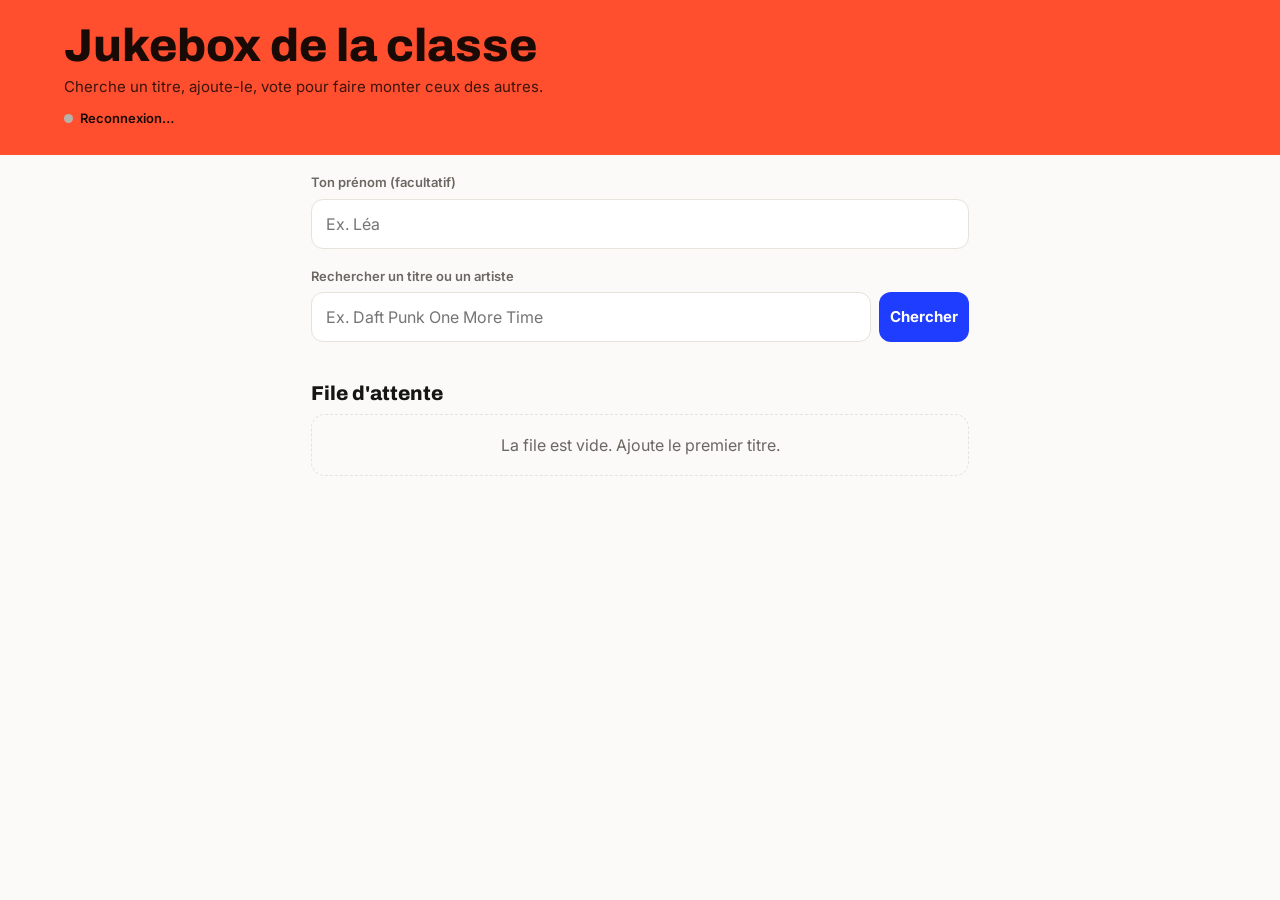
==== jukebox/index.html @ 925ddb77 "Jukebox : QR code permanent et bouton Vider la file Co-Authored-By: Claude Opus 5.5 <noreply@anthrop" ====
<!DOCTYPE html>
<html lang="fr">
<head>
<meta charset="utf-8">
<meta name="viewport" content="width=device-width,initial-scale=1">
<meta name="robots" content="noindex">
<title>Jukebox de la classe</title>
<link rel="preconnect" href="https://fonts.gstatic.com" crossorigin>
<link href="https://fonts.googleapis.com/css2?family=Archivo:wght@800&family=Inter:wght@400;600;700&display=swap" rel="stylesheet">
<link rel="stylesheet" href="style.css">
</head>
<body>
<header class="top">
  <h1>Jukebox de la classe</h1>
  <p>Cherche un titre, ajoute-le, vote pour faire monter ceux des autres.</p>
  <div class="status" id="status"><i></i><span>Connexion…</span></div>
</header>

<main class="wrap">

  <section id="app" hidden>
    <label for="name">Ton prénom (facultatif)</label>
    <input type="text" id="name" maxlength="24" autocomplete="given-name" placeholder="Ex. Léa">

    <form id="sform" autocomplete="off">
      <label for="q">Rechercher un titre ou un artiste</label>
      <div style="display:flex;gap:8px">
        <input type="search" id="q" maxlength="100" placeholder="Ex. Daft Punk One More Time" enterkeyhint="search">
        <button class="blue" type="submit">Chercher</button>
      </div>
    </form>
    <p class="note" id="limit"></p>
    <ul class="list" id="results" aria-live="polite"></ul>

    <h2>File d'attente</h2>
    <div id="nowbox"></div>
    <ul class="list" id="queue"></ul>
  </section>
</main>
<div class="toast" id="toast" role="status"></div>

<script src="common.js"></script>
<script>
{
  const $ = id => document.getElementById(id);
  const { esc, store, uid, send, subscribe, makeState, apply, queue, byStatus, dzSearch, fmtDur, norm, MAX_PER_PERSON } = JBX;
  const room = JBX.roomFromUrl();
  const S = makeState();
  let results = [], lastQ = '', busy = false, toastT;

  const toast = msg => { const t = $('toast'); t.textContent = msg; t.classList.add('show'); clearTimeout(toastT); toastT = setTimeout(() => t.classList.remove('show'), 2600); };
  const setStatus = on => { $('status').classList.toggle('on', on); $('status').lastElementChild.textContent = on ? 'Connecté' : 'Reconnexion…'; };
  const mine = () => queue(S).filter(t => t.u === uid()).length;
  const cover = t => t.cover ? `<img src="${esc(t.cover)}" alt="" loading="lazy">` : '<span class="ph"></span>';

  {
    $('app').hidden = false;
    $('name').value = store.get('jbx-name') || '';
    $('name').addEventListener('change', () => store.set('jbx-name', $('name').value.trim()));
    subscribe(room, (ev, m) => { apply(S, ev, m); schedule(); }, setStatus);
  }

  let raf = 0;
  const schedule = () => { if (!raf) raf = requestAnimationFrame(() => { raf = 0; render(); }); };

  function render() {
    const q = queue(S), me = uid(), n = mine();
    const now = byStatus(S, 'n')[0];
    $('nowbox').innerHTML = now ? `<ul class="list" style="margin-bottom:8px"><li class="row now res">${cover(now)}<div><div class="t">${esc(now.title)}</div><div class="a">En cours · ${esc(now.artist)}</div></div><span></span></li></ul>` : '';
    $('queue').innerHTML = q.length ? q.map((t, i) => {
      const on = t.votes.has(me);
      return `<li class="row"><span class="n">${i + 1}</span>${cover(t)}<div><div class="t">${esc(t.title)}</div><div class="a">${esc(t.artist)}${t.by ? ' · ajouté par ' + esc(t.by) : ''}</div></div>
        <div class="acts"><button class="vote${on ? ' on' : ''}" data-k="${esc(t.k)}" aria-pressed="${on}" aria-label="Voter">▲ ${t.votes.size}</button></div></li>`;
    }).join('') : '<li class="empty">La file est vide. Ajoute le premier titre.</li>';
    $('limit').textContent = n >= MAX_PER_PERSON ? `Tu as ${n} titres en attente, maximum atteint. Attends qu'un de tes titres passe.` : (n ? `Tes titres en attente : ${n}/${MAX_PER_PERSON}` : '');
    renderResults();
  }

  function renderResults() {
    const full = mine() >= MAX_PER_PERSON;
    const rows = results.map((r, i) => {
      const k = 'dz:' + r.id, t = S.tracks.get(k), inQ = t && (t.status === 'q' || t.status === 'n');
      const img = JBX.safeCover(r.album && r.album.cover_small);
      return `<li class="row res">${img ? `<img src="${esc(img)}" alt="" loading="lazy">` : '<span class="ph"></span>'}
        <div><div class="t">${esc(r.title)}${r.explicit_lyrics ? ' <span class="note">(explicite)</span>' : ''}</div><div class="a">${esc(r.artist && r.artist.name)} · ${fmtDur(r.duration)}</div></div>
        <div class="acts"><button data-i="${i}" ${inQ ? 'class="ghost" disabled>Déjà dans la file' : (full ? 'disabled>Ajouter' : '>Ajouter')}</button></div></li>`;
    });
    if (lastQ) rows.push(`<li class="note" style="padding:4px 2px">Pas le bon titre ? <button class="ghost" id="free" ${full ? 'disabled' : ''} style="min-height:36px;margin-left:6px">Demander « ${esc(lastQ)} »</button></li>`);
    $('results').innerHTML = rows.join('');
  }

  $('sform').addEventListener('submit', async e => {
    e.preventDefault();
    const q = $('q').value.trim(); if (!q || busy) return;
    busy = true; lastQ = q; $('results').innerHTML = '<li class="note">Recherche…</li>';
    try { results = await dzSearch(q); if (!results.length) toast('Aucun résultat sur Deezer.'); }
    catch (_) { results = []; toast('Recherche indisponible : envoie ta demande en texte.'); }
    busy = false; renderResults();
  });

  if (room) render();

  async function add(ev) {
    if (mine() >= MAX_PER_PERSON) return toast('Maximum de titres en attente atteint.');
    ev.t = 'add'; ev.by = $('name').value.trim().slice(0, 24); store.set('jbx-name', ev.by);
    try { await send(room, ev); toast('Ajouté à la file ✓'); results = []; lastQ = ''; $('q').value = ''; renderResults(); }
    catch (err) { toast(err.message); }
  }

  $('results').addEventListener('click', e => {
    const b = e.target.closest('button'); if (!b || b.disabled) return;
    if (b.id === 'free') {
      const k = 'txt:' + norm(lastQ); if (!norm(lastQ)) return;
      return add({ k, title: lastQ.slice(0, 100), artist: 'Demande libre' });
    }
    const r = results[+b.dataset.i]; if (!r) return;
    b.disabled = true;
    add({ k: 'dz:' + r.id, id: r.id, title: r.title, artist: r.artist && r.artist.name, cover: r.album && r.album.cover_small, dur: r.duration });
  });

  $('queue').addEventListener('click', async e => {
    const b = e.target.closest('.vote'); if (!b) return;
    const t = S.tracks.get(b.dataset.k); if (!t) return;
    const on = t.votes.has(uid());
    b.disabled = true;
    try { await send(room, { t: on ? 'unvote' : 'vote', k: t.k }); } catch (err) { toast(err.message); b.disabled = false; }
  });
}
</script>
</body>
</html>
---- jukebox/style.css ----
/*
VOICE: une borne de jukebox de bar, directe et joyeuse, lisible de loin.
IDEA: le panneau de sélection d'un juke-box — tranches de titres empilées, numérotées.
PICTURE: la file elle-même, en tranches colorées ; le QR code en grand côté hôte.
COLOUR and TYPE: rouge tomate dominant, encre quasi noire, bleu électrique en accent. Archivo 800 + Inter.
LAYOUT: une colonne côté invité ; QR à gauche, file à droite côté hôte, empilé sous 900px.
*/
:root{color-scheme:light dark;
  --bg:light-dark(#fbfaf8,#121212);--ink:light-dark(#151515,#f3f1ed);--soft:light-dark(#6b6762,#a9a49c);
  --card:light-dark(#fff,#1d1c1b);--line:light-dark(#e6e2dc,#2e2c2a);
  --red:#ff4f2e;--red-ink:#1a0a06;--blue:light-dark(#1f3dff,#7d90ff);--ok:light-dark(#0a7a45,#4fd18f)}
*{box-sizing:border-box;min-width:0}
body{margin:0;background:var(--bg);color:var(--ink);font:16px/1.5 Inter,system-ui,sans-serif;overflow-x:clip}
h1,h2,.display{font-family:Archivo,Inter,sans-serif;font-weight:800;line-height:1.05;text-wrap:balance;margin:0}
h1{font-size:clamp(30px,6vw,46px)}h2{font-size:20px;margin:28px 0 10px}
.top{background:var(--red);color:var(--red-ink);padding:22px max(5vw,16px) 26px}
.top p{margin:6px 0 0;font-size:15px;opacity:.85}
.wrap{max-width:760px;margin:0 auto;padding:0 max(4vw,16px) 64px}
.status{display:inline-flex;align-items:center;gap:7px;font-size:13px;margin-top:10px;font-weight:600}
.status i{width:9px;height:9px;border-radius:50%;background:#b8b2aa;display:inline-block}
.status.on i{background:#0a7a45;box-shadow:0 0 0 3px rgba(10,122,69,.2)}
label{display:block;font-size:13px;font-weight:600;color:var(--soft);margin:18px 0 6px}
input[type=text],input[type=search]{width:100%;font:inherit;font-size:16px;padding:12px 14px;border-radius:12px;border:1.5px solid var(--line);background:var(--card);color:var(--ink);min-height:48px}
input:focus-visible,button:focus-visible,a:focus-visible{outline:3px solid var(--blue);outline-offset:2px}
button,.btn{font:inherit;font-weight:700;font-size:15px;min-height:44px;padding:0 16px;border-radius:12px;border:0;cursor:pointer;background:var(--ink);color:var(--bg);display:inline-flex;align-items:center;justify-content:center;gap:6px;text-decoration:none;white-space:nowrap}
.btn.blue,button.blue{background:var(--blue);color:#fff}
.btn.ghost,button.ghost{background:transparent;color:var(--ink);border:1.5px solid var(--line)}
button:disabled{opacity:.45;cursor:default}
.list{list-style:none;margin:0;padding:0;display:grid;gap:8px}
.row{display:grid;grid-template-columns:auto 52px minmax(0,1fr) auto;gap:12px;align-items:center;background:var(--card);border:1px solid var(--line);border-radius:14px;padding:8px 10px 8px 12px}
.row .n{font-family:Archivo,sans-serif;font-weight:800;font-size:18px;width:1.6em;text-align:center;color:var(--red)}
.row img,.row .ph{width:52px;height:52px;border-radius:8px;object-fit:cover;background:var(--line)}
.row .t{font-weight:700;overflow:hidden;text-overflow:ellipsis;white-space:nowrap}
.row .a{font-size:14px;color:var(--soft);overflow:hidden;text-overflow:ellipsis;white-space:nowrap}
.row .acts{display:flex;gap:6px;flex-wrap:wrap;justify-content:flex-end}
.row.res{grid-template-columns:52px minmax(0,1fr) auto}
.row.now{border:2px solid var(--red)}
.vote{background:transparent;color:var(--ink);border:1.5px solid var(--line);min-width:64px;padding:0 10px}
.vote.on{background:var(--blue);border-color:var(--blue);color:#fff}
.empty{color:var(--soft);padding:18px;border:1.5px dashed var(--line);border-radius:14px;text-align:center}
.note{font-size:13px;color:var(--soft)}
.toast{position:fixed;left:50%;bottom:20px;transform:translateX(-50%) translateY(20px);opacity:0;background:var(--ink);color:var(--bg);padding:12px 18px;border-radius:12px;font-weight:600;transition:.2s;max-width:calc(100vw - 32px);z-index:9;pointer-events:none}
.toast.show{opacity:1;transform:translateX(-50%)}
@media(prefers-reduced-motion:reduce){.toast{transition:none}}
@media(max-width:520px){.row{grid-template-columns:44px minmax(0,1fr);row-gap:8px}.row .n{display:none}.row img,.row .ph{width:44px;height:44px}.row .acts{grid-column:1/-1;justify-content:stretch}.row .acts>*{flex:1}.row.res{grid-template-columns:44px minmax(0,1fr) auto}.row.res .acts{grid-column:auto}}
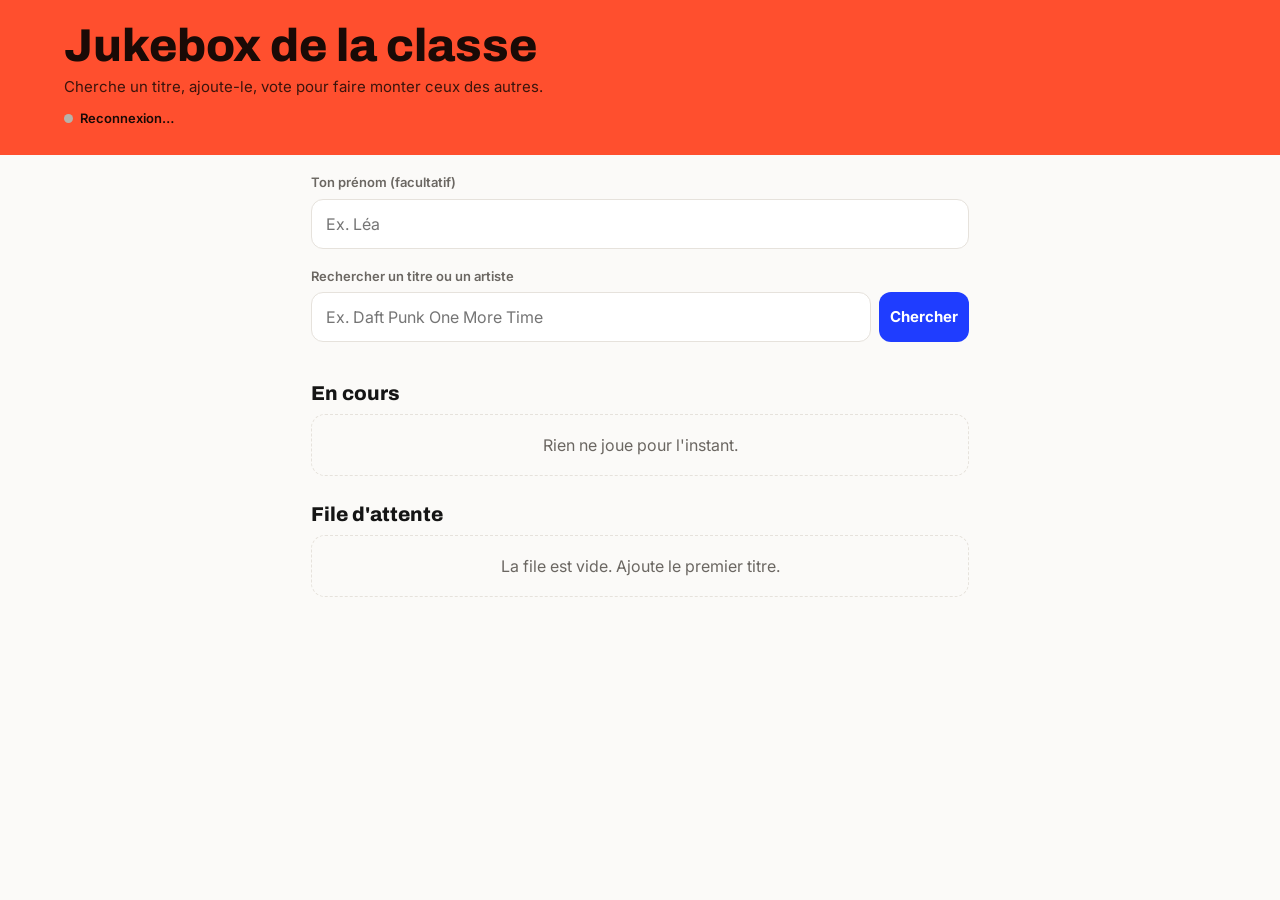
==== commit 86d08bb5: "Jukebox : vrai titre en cours, file Deezer et demandes séparées Co-Authored-By: Claude Opus 5.5 <nor" ====
--- a/jukebox/index.html
+++ b/jukebox/index.html
@@ -32,8 +32,9 @@
     <p class="note" id="limit"></p>
     <ul class="list" id="results" aria-live="polite"></ul>
 
+    <h2>En cours</h2>
+    <div id="nowbox"></div>
     <h2>File d'attente</h2>
-    <div id="nowbox"></div>
     <ul class="list" id="queue"></ul>
   </section>
 </main>
@@ -43,14 +44,14 @@
 <script>
 {
   const $ = id => document.getElementById(id);
-  const { esc, store, uid, send, subscribe, makeState, apply, queue, byStatus, dzSearch, fmtDur, norm, MAX_PER_PERSON } = JBX;
+  const { esc, store, uid, send, subscribe, makeState, apply, queue, timeline, ACTIVE, dzSearch, fmtDur, norm, MAX_PER_PERSON } = JBX;
   const room = JBX.roomFromUrl();
   const S = makeState();
   let results = [], lastQ = '', busy = false, toastT;
 
   const toast = msg => { const t = $('toast'); t.textContent = msg; t.classList.add('show'); clearTimeout(toastT); toastT = setTimeout(() => t.classList.remove('show'), 2600); };
   const setStatus = on => { $('status').classList.toggle('on', on); $('status').lastElementChild.textContent = on ? 'Connecté' : 'Reconnexion…'; };
-  const mine = () => queue(S).filter(t => t.u === uid()).length;
+  const mine = () => [...timeline(S).up, ...queue(S)].filter(t => t.u === uid()).length;
   const cover = t => t.cover ? `<img src="${esc(t.cover)}" alt="" loading="lazy">` : '<span class="ph"></span>';
 
   {
@@ -63,23 +64,36 @@
   let raf = 0;
   const schedule = () => { if (!raf) raf = requestAnimationFrame(() => { raf = 0; render(); }); };
 
+  let sig = '';
+  const bar = (tl) => { const t = tl.cur; if (!t || !t.dur) return 0; return Math.min(100, (Date.now() - tl.start) / (t.dur * 10)); };
   function render() {
-    const q = queue(S), me = uid(), n = mine();
-    const now = byStatus(S, 'n')[0];
-    $('nowbox').innerHTML = now ? `<ul class="list" style="margin-bottom:8px"><li class="row now res">${cover(now)}<div><div class="t">${esc(now.title)}</div><div class="a">En cours · ${esc(now.artist)}</div></div><span></span></li></ul>` : '';
-    $('queue').innerHTML = q.length ? q.map((t, i) => {
+    const tl = timeline(S), q = queue(S), me = uid(), n = mine();
+    const by = t => t.by ? ' · ' + esc(t.by) : '';
+    sig = (tl.cur ? tl.cur.k : '') + '|' + tl.up.length;
+    $('nowbox').innerHTML = tl.cur
+      ? `<ul class="list"><li class="row now res">${cover(tl.cur)}<div><div class="t">${esc(tl.cur.title)}</div><div class="a">${esc(tl.cur.artist)}${by(tl.cur)}</div><div class="prog"><i id="prog" style="width:${bar(tl)}%"></i></div></div><span></span></li></ul>`
+      : '<div class="empty">Rien ne joue pour l\'instant.</div>';
+    const upRows = tl.up.map((t, i) => `<li class="row"><span class="n">${i + 1}</span>${cover(t)}<div><div class="t">${esc(t.title)}</div><div class="a">${esc(t.artist)}${by(t)}</div></div>
+        <div class="acts"><span class="tag">Prochain</span></div></li>`);
+    const qRows = q.map((t, i) => {
       const on = t.votes.has(me);
-      return `<li class="row"><span class="n">${i + 1}</span>${cover(t)}<div><div class="t">${esc(t.title)}</div><div class="a">${esc(t.artist)}${t.by ? ' · ajouté par ' + esc(t.by) : ''}</div></div>
+      return `<li class="row"><span class="n">${tl.up.length + i + 1}</span>${cover(t)}<div><div class="t">${esc(t.title)}</div><div class="a">${esc(t.artist)}${by(t)}</div></div>
         <div class="acts"><button class="vote${on ? ' on' : ''}" data-k="${esc(t.k)}" aria-pressed="${on}" aria-label="Voter">▲ ${t.votes.size}</button></div></li>`;
-    }).join('') : '<li class="empty">La file est vide. Ajoute le premier titre.</li>';
+    });
+    $('queue').innerHTML = upRows.length + qRows.length ? upRows.concat(qRows).join('') : '<li class="empty">La file est vide. Ajoute le premier titre.</li>';
     $('limit').textContent = n >= MAX_PER_PERSON ? `Tu as ${n} titres en attente, maximum atteint. Attends qu'un de tes titres passe.` : (n ? `Tes titres en attente : ${n}/${MAX_PER_PERSON}` : '');
     renderResults();
   }
+  setInterval(() => {
+    const tl = timeline(S);
+    if ((tl.cur ? tl.cur.k : '') + '|' + tl.up.length !== sig) return render();
+    const p = $('prog'); if (p) p.style.width = bar(tl) + '%';
+  }, 1000);
 
   function renderResults() {
     const full = mine() >= MAX_PER_PERSON;
     const rows = results.map((r, i) => {
-      const k = 'dz:' + r.id, t = S.tracks.get(k), inQ = t && (t.status === 'q' || t.status === 'n');
+      const k = 'dz:' + r.id, t = S.tracks.get(k), inQ = t && ACTIVE.includes(t.status);
       const img = JBX.safeCover(r.album && r.album.cover_small);
       return `<li class="row res">${img ? `<img src="${esc(img)}" alt="" loading="lazy">` : '<span class="ph"></span>'}
         <div><div class="t">${esc(r.title)}${r.explicit_lyrics ? ' <span class="note">(explicite)</span>' : ''}</div><div class="a">${esc(r.artist && r.artist.name)} · ${fmtDur(r.duration)}</div></div>
--- a/jukebox/style.css
+++ b/jukebox/style.css
@@ -43,3 +43,6 @@
 .toast.show{opacity:1;transform:translateX(-50%)}
 @media(prefers-reduced-motion:reduce){.toast{transition:none}}
 @media(max-width:520px){.row{grid-template-columns:44px minmax(0,1fr);row-gap:8px}.row .n{display:none}.row img,.row .ph{width:44px;height:44px}.row .acts{grid-column:1/-1;justify-content:stretch}.row .acts>*{flex:1}.row.res{grid-template-columns:44px minmax(0,1fr) auto}.row.res .acts{grid-column:auto}}
+.prog{height:4px;border-radius:2px;background:var(--line);margin-top:8px;overflow:hidden}.prog i{display:block;height:100%;background:var(--red);transition:width 1s linear}
+.tag{font-size:13px;font-weight:700;color:var(--ok);white-space:nowrap}
+@media(prefers-reduced-motion:reduce){.prog i{transition:none}}
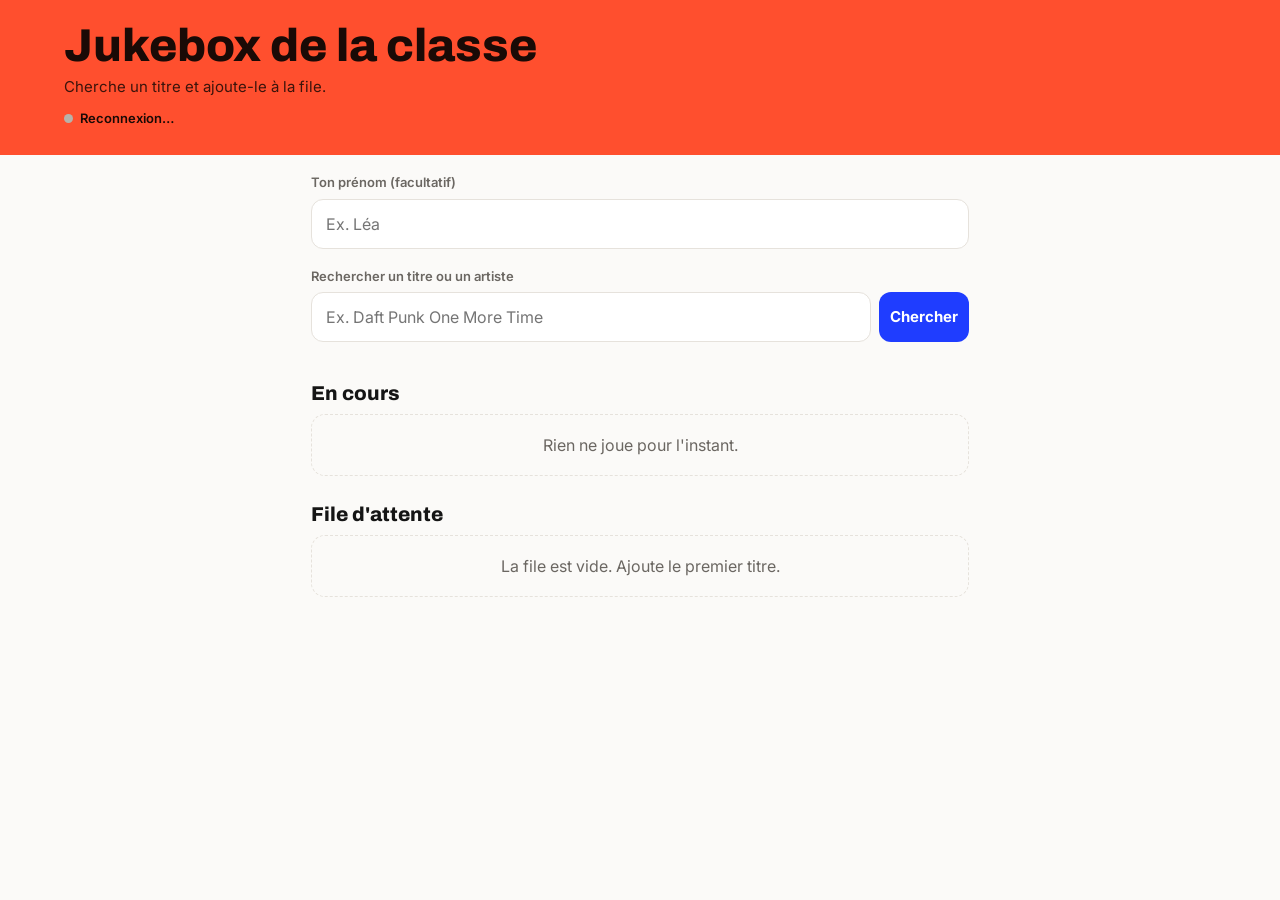
==== commit 690fc55f: "Jukebox : suppression du système de vote, file par ordre d'arrivée Co-Authored-By: Claude Opus 5.5 <" ====
--- a/jukebox/index.html
+++ b/jukebox/index.html
@@ -12,7 +12,7 @@
 <body>
 <header class="top">
   <h1>Jukebox de la classe</h1>
-  <p>Cherche un titre, ajoute-le, vote pour faire monter ceux des autres.</p>
+  <p>Cherche un titre et ajoute-le à la file.</p>
   <div class="status" id="status"><i></i><span>Connexion…</span></div>
 </header>
 
@@ -75,11 +75,8 @@
       : '<div class="empty">Rien ne joue pour l\'instant.</div>';
     const upRows = tl.up.map((t, i) => `<li class="row"><span class="n">${i + 1}</span>${cover(t)}<div><div class="t">${esc(t.title)}</div><div class="a">${esc(t.artist)}${by(t)}</div></div>
         <div class="acts"><span class="tag">Prochain</span></div></li>`);
-    const qRows = q.map((t, i) => {
-      const on = t.votes.has(me);
-      return `<li class="row"><span class="n">${tl.up.length + i + 1}</span>${cover(t)}<div><div class="t">${esc(t.title)}</div><div class="a">${esc(t.artist)}${by(t)}</div></div>
-        <div class="acts"><button class="vote${on ? ' on' : ''}" data-k="${esc(t.k)}" aria-pressed="${on}" aria-label="Voter">▲ ${t.votes.size}</button></div></li>`;
-    });
+    const qRows = q.map((t, i) => `<li class="row"><span class="n">${tl.up.length + i + 1}</span>${cover(t)}<div><div class="t">${esc(t.title)}</div><div class="a">${esc(t.artist)}${by(t)}</div></div>
+        <div class="acts"><span class="note">Demandé</span></div></li>`);
     $('queue').innerHTML = upRows.length + qRows.length ? upRows.concat(qRows).join('') : '<li class="empty">La file est vide. Ajoute le premier titre.</li>';
     $('limit').textContent = n >= MAX_PER_PERSON ? `Tu as ${n} titres en attente, maximum atteint. Attends qu'un de tes titres passe.` : (n ? `Tes titres en attente : ${n}/${MAX_PER_PERSON}` : '');
     renderResults();
@@ -132,13 +129,6 @@
     add({ k: 'dz:' + r.id, id: r.id, title: r.title, artist: r.artist && r.artist.name, cover: r.album && r.album.cover_small, dur: r.duration });
   });
 
-  $('queue').addEventListener('click', async e => {
-    const b = e.target.closest('.vote'); if (!b) return;
-    const t = S.tracks.get(b.dataset.k); if (!t) return;
-    const on = t.votes.has(uid());
-    b.disabled = true;
-    try { await send(room, { t: on ? 'unvote' : 'vote', k: t.k }); } catch (err) { toast(err.message); b.disabled = false; }
-  });
 }
 </script>
 </body>
--- a/jukebox/style.css
+++ b/jukebox/style.css
@@ -35,8 +35,6 @@
 .row .acts{display:flex;gap:6px;flex-wrap:wrap;justify-content:flex-end}
 .row.res{grid-template-columns:52px minmax(0,1fr) auto}
 .row.now{border:2px solid var(--red)}
-.vote{background:transparent;color:var(--ink);border:1.5px solid var(--line);min-width:64px;padding:0 10px}
-.vote.on{background:var(--blue);border-color:var(--blue);color:#fff}
 .empty{color:var(--soft);padding:18px;border:1.5px dashed var(--line);border-radius:14px;text-align:center}
 .note{font-size:13px;color:var(--soft)}
 .toast{position:fixed;left:50%;bottom:20px;transform:translateX(-50%) translateY(20px);opacity:0;background:var(--ink);color:var(--bg);padding:12px 18px;border-radius:12px;font-weight:600;transition:.2s;max-width:calc(100vw - 32px);z-index:9;pointer-events:none}
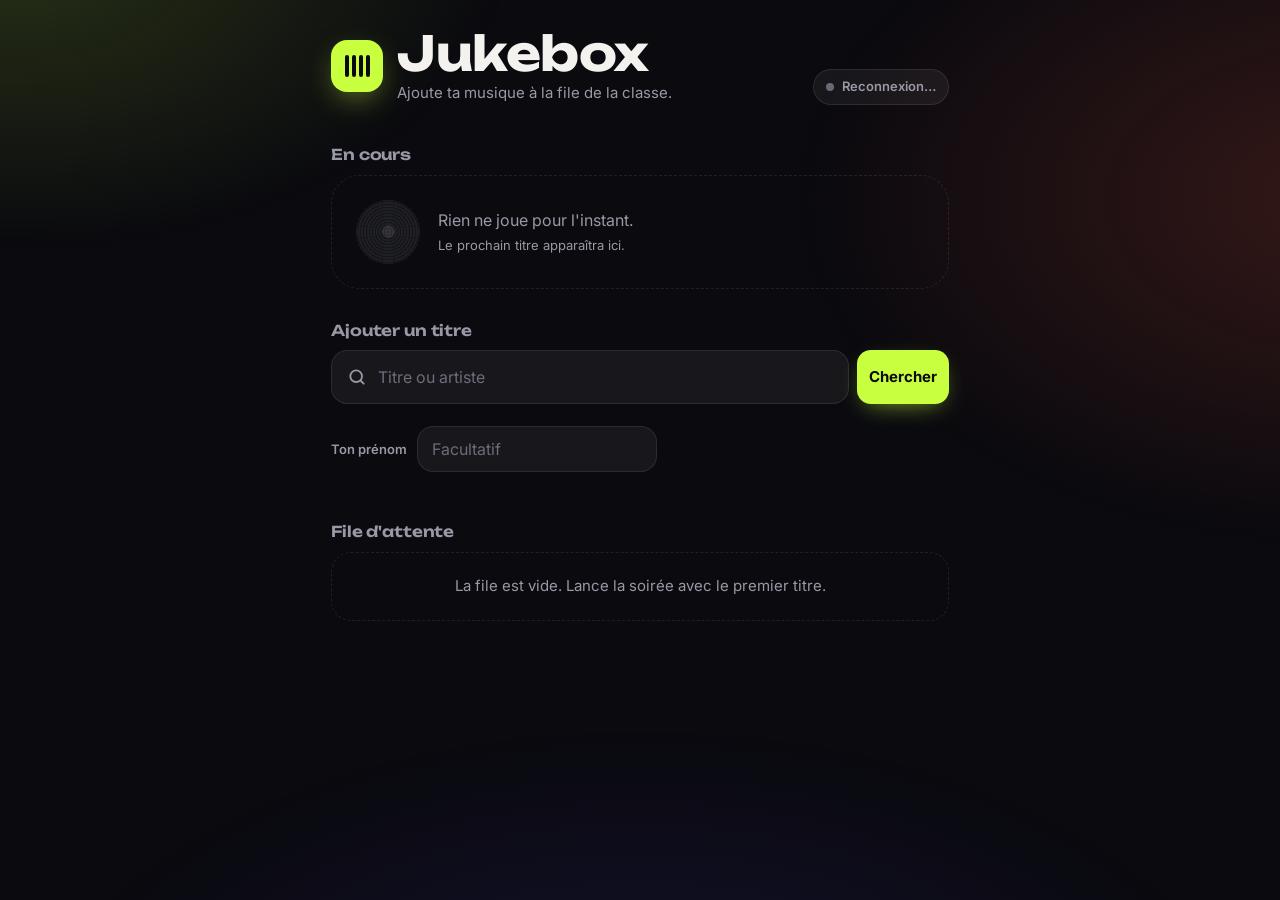
==== commit cc4d93bc: "Jukebox : refonte visuelle (thème nuit, platine vinyle, animations) Co-Authored-By: Claude Opus 5.5 " ====
--- a/jukebox/index.html
+++ b/jukebox/index.html
@@ -3,40 +3,43 @@
 <head>
 <meta charset="utf-8">
 <meta name="viewport" content="width=device-width,initial-scale=1">
+<meta name="theme-color" content="#0a0a0f">
 <meta name="robots" content="noindex">
 <title>Jukebox de la classe</title>
 <link rel="preconnect" href="https://fonts.gstatic.com" crossorigin>
-<link href="https://fonts.googleapis.com/css2?family=Archivo:wght@800&family=Inter:wght@400;600;700&display=swap" rel="stylesheet">
+<link href="https://fonts.googleapis.com/css2?family=Unbounded:wght@700&family=Inter:wght@400;600;700&display=swap" rel="stylesheet">
 <link rel="stylesheet" href="style.css">
 </head>
 <body>
 <header class="top">
-  <h1>Jukebox de la classe</h1>
-  <p>Cherche un titre et ajoute-le à la file.</p>
+  <div class="brand">
+    <div class="logo"><span class="eq" aria-hidden="true"><i></i><i></i><i></i><i></i></span></div>
+    <div><h1>Jukebox</h1><p>Ajoute ta musique à la file de la classe.</p></div>
+  </div>
   <div class="status" id="status"><i></i><span>Connexion…</span></div>
 </header>
 
 <main class="wrap">
+  <h2>En cours</h2>
+  <div id="nowbox"></div>
 
-  <section id="app" hidden>
-    <label for="name">Ton prénom (facultatif)</label>
-    <input type="text" id="name" maxlength="24" autocomplete="given-name" placeholder="Ex. Léa">
+  <h2>Ajouter un titre</h2>
+  <form id="sform" autocomplete="off" role="search">
+    <div class="searchbar">
+      <svg viewBox="0 0 24 24" fill="none" stroke="currentColor" stroke-width="2.2" stroke-linecap="round"><circle cx="11" cy="11" r="7"/><path d="m20 20-3.5-3.5"/></svg>
+      <input type="search" id="q" maxlength="100" placeholder="Titre ou artiste" enterkeyhint="search" aria-label="Rechercher un titre ou un artiste">
+      <button class="lime" type="submit">Chercher</button>
+    </div>
+  </form>
+  <div class="namefield">
+    <label for="name">Ton prénom</label>
+    <input type="text" id="name" maxlength="24" autocomplete="given-name" placeholder="Facultatif">
+  </div>
+  <p class="note" id="limit"></p>
+  <ul class="list" id="results" aria-live="polite"></ul>
 
-    <form id="sform" autocomplete="off">
-      <label for="q">Rechercher un titre ou un artiste</label>
-      <div style="display:flex;gap:8px">
-        <input type="search" id="q" maxlength="100" placeholder="Ex. Daft Punk One More Time" enterkeyhint="search">
-        <button class="blue" type="submit">Chercher</button>
-      </div>
-    </form>
-    <p class="note" id="limit"></p>
-    <ul class="list" id="results" aria-live="polite"></ul>
-
-    <h2>En cours</h2>
-    <div id="nowbox"></div>
-    <h2>File d'attente</h2>
-    <ul class="list" id="queue"></ul>
-  </section>
+  <h2>File d'attente <span class="badge" id="count"></span></h2>
+  <ul class="list" id="queue"></ul>
 </main>
 <div class="toast" id="toast" role="status"></div>
 
@@ -47,75 +50,75 @@
   const { esc, store, uid, send, subscribe, makeState, apply, queue, timeline, ACTIVE, dzSearch, fmtDur, norm, MAX_PER_PERSON } = JBX;
   const room = JBX.roomFromUrl();
   const S = makeState();
-  let results = [], lastQ = '', busy = false, toastT;
+  const toast = JBX.toaster($('toast'));
+  const anim = JBX.animator(), animR = JBX.animator();
+  let results = [], lastQ = '', busy = false, sig = '';
 
-  const toast = msg => { const t = $('toast'); t.textContent = msg; t.classList.add('show'); clearTimeout(toastT); toastT = setTimeout(() => t.classList.remove('show'), 2600); };
-  const setStatus = on => { $('status').classList.toggle('on', on); $('status').lastElementChild.textContent = on ? 'Connecté' : 'Reconnexion…'; };
+  const setStatus = on => { $('status').classList.toggle('on', on); $('status').lastElementChild.textContent = on ? 'En direct' : 'Reconnexion…'; };
   const mine = () => [...timeline(S).up, ...queue(S)].filter(t => t.u === uid()).length;
   const cover = t => t.cover ? `<img src="${esc(t.cover)}" alt="" loading="lazy">` : '<span class="ph"></span>';
 
-  {
-    $('app').hidden = false;
-    $('name').value = store.get('jbx-name') || '';
-    $('name').addEventListener('change', () => store.set('jbx-name', $('name').value.trim()));
-    subscribe(room, (ev, m) => { apply(S, ev, m); schedule(); }, setStatus);
-  }
-
+  $('name').value = store.get('jbx-name') || '';
+  $('name').addEventListener('change', () => store.set('jbx-name', $('name').value.trim()));
   let raf = 0;
   const schedule = () => { if (!raf) raf = requestAnimationFrame(() => { raf = 0; render(); }); };
+  subscribe(room, (ev, m) => { apply(S, ev, m); schedule(); }, setStatus);
 
-  let sig = '';
-  const bar = (tl) => { const t = tl.cur; if (!t || !t.dur) return 0; return Math.min(100, (Date.now() - tl.start) / (t.dur * 10)); };
   function render() {
-    const tl = timeline(S), q = queue(S), me = uid(), n = mine();
+    const tl = timeline(S), q = queue(S), n = mine();
     const by = t => t.by ? ' · ' + esc(t.by) : '';
     sig = (tl.cur ? tl.cur.k : '') + '|' + tl.up.length;
-    $('nowbox').innerHTML = tl.cur
-      ? `<ul class="list"><li class="row now res">${cover(tl.cur)}<div><div class="t">${esc(tl.cur.title)}</div><div class="a">${esc(tl.cur.artist)}${by(tl.cur)}</div><div class="prog"><i id="prog" style="width:${bar(tl)}%"></i></div></div><span></span></li></ul>`
-      : '<div class="empty">Rien ne joue pour l\'instant.</div>';
-    const upRows = tl.up.map((t, i) => `<li class="row"><span class="n">${i + 1}</span>${cover(t)}<div><div class="t">${esc(t.title)}</div><div class="a">${esc(t.artist)}${by(t)}</div></div>
-        <div class="acts"><span class="tag">Prochain</span></div></li>`);
-    const qRows = q.map((t, i) => `<li class="row"><span class="n">${tl.up.length + i + 1}</span>${cover(t)}<div><div class="t">${esc(t.title)}</div><div class="a">${esc(t.artist)}${by(t)}</div></div>
-        <div class="acts"><span class="note">Demandé</span></div></li>`);
-    $('queue').innerHTML = upRows.length + qRows.length ? upRows.concat(qRows).join('') : '<li class="empty">La file est vide. Ajoute le premier titre.</li>';
+    document.body.classList.toggle('idle', !tl.cur);
+    $('nowbox').innerHTML = JBX.nowCard(tl);
+    const all = [...tl.up.map(t => [t, true]), ...q.map(t => [t, false])];
+    const fresh = anim(all.map(([t]) => t.k));
+    let j = 0;
+    $('queue').innerHTML = all.length ? all.map(([t, nx], i) => {
+      const f = fresh.has(t.k);
+      return `<li class="row${nx ? ' next' : ''}${f ? ' new' : ''}"${f ? ` style="--i:${j++}"` : ''}><span class="n">${i + 1}</span>${cover(t)}<div><div class="t">${esc(t.title)}</div><div class="a">${esc(t.artist)}${by(t)}</div></div>
+        <div class="acts"><span class="badge${nx ? ' lime' : ''}">${nx ? 'Prochain' : 'Demandé'}</span></div></li>`;
+    }).join('') : '<li class="empty">La file est vide. Lance la soirée avec le premier titre.</li>';
+    $('count').textContent = all.length || '';
+    $('count').hidden = !all.length;
     $('limit').textContent = n >= MAX_PER_PERSON ? `Tu as ${n} titres en attente, maximum atteint. Attends qu'un de tes titres passe.` : (n ? `Tes titres en attente : ${n}/${MAX_PER_PERSON}` : '');
     renderResults();
   }
   setInterval(() => {
     const tl = timeline(S);
     if ((tl.cur ? tl.cur.k : '') + '|' + tl.up.length !== sig) return render();
-    const p = $('prog'); if (p) p.style.width = bar(tl) + '%';
+    JBX.tick(tl);
   }, 1000);
 
   function renderResults() {
     const full = mine() >= MAX_PER_PERSON;
+    const fresh = animR(results.map(r => String(r.id)));
     const rows = results.map((r, i) => {
       const k = 'dz:' + r.id, t = S.tracks.get(k), inQ = t && ACTIVE.includes(t.status);
       const img = JBX.safeCover(r.album && r.album.cover_small);
-      return `<li class="row res">${img ? `<img src="${esc(img)}" alt="" loading="lazy">` : '<span class="ph"></span>'}
-        <div><div class="t">${esc(r.title)}${r.explicit_lyrics ? ' <span class="note">(explicite)</span>' : ''}</div><div class="a">${esc(r.artist && r.artist.name)} · ${fmtDur(r.duration)}</div></div>
-        <div class="acts"><button data-i="${i}" ${inQ ? 'class="ghost" disabled>Déjà dans la file' : (full ? 'disabled>Ajouter' : '>Ajouter')}</button></div></li>`;
+      const f = fresh.has(String(r.id));
+      return `<li class="row res${f ? ' new' : ''}" style="--i:${i}">${img ? `<img src="${esc(img)}" alt="" loading="lazy">` : '<span class="ph"></span>'}
+        <div><div class="t">${esc(r.title)}${r.explicit_lyrics ? ' <span class="badge">E</span>' : ''}</div><div class="a">${esc(r.artist && r.artist.name)} · ${fmtDur(r.duration)}</div></div>
+        <div class="acts">${inQ ? '<button class="added" disabled>✓ Dans la file</button>' : `<button class="lime icon" data-i="${i}" ${full ? 'disabled' : ''} aria-label="Ajouter ${esc(r.title)}">+</button>`}</div></li>`;
     });
-    if (lastQ) rows.push(`<li class="note" style="padding:4px 2px">Pas le bon titre ? <button class="ghost" id="free" ${full ? 'disabled' : ''} style="min-height:36px;margin-left:6px">Demander « ${esc(lastQ)} »</button></li>`);
+    if (lastQ) rows.push(`<li class="note" style="padding:6px 2px">Pas le bon titre ? <button class="ghost" id="free" ${full ? 'disabled' : ''} style="min-height:38px;margin-left:6px">Demander « ${esc(lastQ)} »</button></li>`);
     $('results').innerHTML = rows.join('');
   }
 
   $('sform').addEventListener('submit', async e => {
     e.preventDefault();
     const q = $('q').value.trim(); if (!q || busy) return;
+    $('q').blur();
     busy = true; lastQ = q; $('results').innerHTML = '<li class="note">Recherche…</li>';
-    try { results = await dzSearch(q); if (!results.length) toast('Aucun résultat sur Deezer.'); }
-    catch (_) { results = []; toast('Recherche indisponible : envoie ta demande en texte.'); }
+    try { results = await dzSearch(q); if (!results.length) toast('Aucun résultat sur Deezer.', true); }
+    catch (_) { results = []; toast('Recherche indisponible : envoie ta demande en texte.', true); }
     busy = false; renderResults();
   });
 
-  if (room) render();
-
   async function add(ev) {
-    if (mine() >= MAX_PER_PERSON) return toast('Maximum de titres en attente atteint.');
+    if (mine() >= MAX_PER_PERSON) return toast('Maximum de titres en attente atteint.', true);
     ev.t = 'add'; ev.by = $('name').value.trim().slice(0, 24); store.set('jbx-name', ev.by);
     try { await send(room, ev); toast('Ajouté à la file ✓'); results = []; lastQ = ''; $('q').value = ''; renderResults(); }
-    catch (err) { toast(err.message); }
+    catch (err) { toast(err.message, true); renderResults(); }
   }
 
   $('results').addEventListener('click', e => {
@@ -125,10 +128,11 @@
       return add({ k, title: lastQ.slice(0, 100), artist: 'Demande libre' });
     }
     const r = results[+b.dataset.i]; if (!r) return;
-    b.disabled = true;
+    b.disabled = true; b.textContent = '…';
     add({ k: 'dz:' + r.id, id: r.id, title: r.title, artist: r.artist && r.artist.name, cover: r.album && r.album.cover_small, dur: r.duration });
   });
 
+  render();
 }
 </script>
 </body>
--- a/jukebox/style.css
+++ b/jukebox/style.css
@@ -1,46 +1,115 @@
 /*
-VOICE: une borne de jukebox de bar, directe et joyeuse, lisible de loin.
-IDEA: le panneau de sélection d'un juke-box — tranches de titres empilées, numérotées.
-PICTURE: la file elle-même, en tranches colorées ; le QR code en grand côté hôte.
-COLOUR and TYPE: rouge tomate dominant, encre quasi noire, bleu électrique en accent. Archivo 800 + Inter.
-LAYOUT: une colonne côté invité ; QR à gauche, file à droite côté hôte, empilé sous 900px.
+VOICE: soirée en club, jeune et énergique, mais lisible d'un coup d'œil sur un téléphone.
+IDEA: une platine — le titre en cours est un vinyle qui sort de sa pochette et tourne.
+PICTURE: la carte « En cours » : pochette floutée en fond, vinyle animé, égaliseur, barre de progression lumineuse.
+COLOUR and TYPE: nuit #0a0a0f, vert électrique #c8ff3e, corail #ff5a3c pour l'énergie. Unbounded 700 + Inter.
+LAYOUT: une colonne côté invité ; QR à gauche, platine et file à droite côté hôte, empilé sous 960px.
 */
-:root{color-scheme:light dark;
-  --bg:light-dark(#fbfaf8,#121212);--ink:light-dark(#151515,#f3f1ed);--soft:light-dark(#6b6762,#a9a49c);
-  --card:light-dark(#fff,#1d1c1b);--line:light-dark(#e6e2dc,#2e2c2a);
-  --red:#ff4f2e;--red-ink:#1a0a06;--blue:light-dark(#1f3dff,#7d90ff);--ok:light-dark(#0a7a45,#4fd18f)}
+:root{color-scheme:dark;--bg:#0a0a0f;--ink:#f4f2ee;--soft:#9b98a6;--line:rgba(255,255,255,.09);--glass:rgba(255,255,255,.055);--glass2:rgba(255,255,255,.09);
+  --lime:#c8ff3e;--coral:#ff5a3c;--ease:cubic-bezier(.2,.8,.2,1);--spring:cubic-bezier(.34,1.56,.64,1)}
 *{box-sizing:border-box;min-width:0}
-body{margin:0;background:var(--bg);color:var(--ink);font:16px/1.5 Inter,system-ui,sans-serif;overflow-x:clip}
-h1,h2,.display{font-family:Archivo,Inter,sans-serif;font-weight:800;line-height:1.05;text-wrap:balance;margin:0}
-h1{font-size:clamp(30px,6vw,46px)}h2{font-size:20px;margin:28px 0 10px}
-.top{background:var(--red);color:var(--red-ink);padding:22px max(5vw,16px) 26px}
-.top p{margin:6px 0 0;font-size:15px;opacity:.85}
-.wrap{max-width:760px;margin:0 auto;padding:0 max(4vw,16px) 64px}
-.status{display:inline-flex;align-items:center;gap:7px;font-size:13px;margin-top:10px;font-weight:600}
-.status i{width:9px;height:9px;border-radius:50%;background:#b8b2aa;display:inline-block}
-.status.on i{background:#0a7a45;box-shadow:0 0 0 3px rgba(10,122,69,.2)}
-label{display:block;font-size:13px;font-weight:600;color:var(--soft);margin:18px 0 6px}
-input[type=text],input[type=search]{width:100%;font:inherit;font-size:16px;padding:12px 14px;border-radius:12px;border:1.5px solid var(--line);background:var(--card);color:var(--ink);min-height:48px}
-input:focus-visible,button:focus-visible,a:focus-visible{outline:3px solid var(--blue);outline-offset:2px}
-button,.btn{font:inherit;font-weight:700;font-size:15px;min-height:44px;padding:0 16px;border-radius:12px;border:0;cursor:pointer;background:var(--ink);color:var(--bg);display:inline-flex;align-items:center;justify-content:center;gap:6px;text-decoration:none;white-space:nowrap}
-.btn.blue,button.blue{background:var(--blue);color:#fff}
-.btn.ghost,button.ghost{background:transparent;color:var(--ink);border:1.5px solid var(--line)}
-button:disabled{opacity:.45;cursor:default}
-.list{list-style:none;margin:0;padding:0;display:grid;gap:8px}
-.row{display:grid;grid-template-columns:auto 52px minmax(0,1fr) auto;gap:12px;align-items:center;background:var(--card);border:1px solid var(--line);border-radius:14px;padding:8px 10px 8px 12px}
-.row .n{font-family:Archivo,sans-serif;font-weight:800;font-size:18px;width:1.6em;text-align:center;color:var(--red)}
-.row img,.row .ph{width:52px;height:52px;border-radius:8px;object-fit:cover;background:var(--line)}
+html{-webkit-tap-highlight-color:transparent}
+body{margin:0;background:var(--bg);color:var(--ink);font:16px/1.5 Inter,system-ui,sans-serif;overflow-x:clip;min-height:100vh}
+body::before{content:"";position:fixed;inset:-20%;z-index:-2;pointer-events:none;
+  background:radial-gradient(40% 35% at 15% 10%,rgba(200,255,62,.16),transparent 70%),radial-gradient(45% 40% at 90% 30%,rgba(255,90,60,.18),transparent 70%),radial-gradient(50% 40% at 50% 100%,rgba(90,70,255,.14),transparent 70%);
+  animation:drift 22s ease-in-out infinite alternate}
+@keyframes drift{to{transform:translate3d(4%,-3%,0) rotate(8deg)}}
+h1,h2,.display{font-family:Unbounded,Inter,sans-serif;font-weight:700;line-height:1.05;letter-spacing:-.01em;margin:0;text-wrap:balance}
+h1{font-size:clamp(30px,7vw,48px)}
+h2{font-size:15px;font-weight:600;color:var(--soft);margin:34px 0 12px;display:flex;align-items:center;gap:8px}
+.wrap{max-width:720px;margin:0 auto;padding:0 max(4vw,16px) 80px}
+
+/* En-tête */
+.top{padding:28px max(4vw,16px) 8px;max-width:720px;margin:0 auto;display:flex;align-items:flex-end;justify-content:space-between;gap:16px;flex-wrap:wrap}
+.brand{display:flex;align-items:center;gap:14px}
+.brand p{margin:4px 0 0;color:var(--soft);font-size:15px}
+.logo{width:52px;height:52px;border-radius:16px;background:var(--lime);display:grid;place-items:center;flex:none;box-shadow:0 10px 30px -8px rgba(200,255,62,.55)}
+.eq{display:inline-flex;align-items:flex-end;gap:3px;height:22px}
+.eq i{width:4px;height:100%;background:currentColor;border-radius:2px;transform-origin:bottom;animation:eq 1s ease-in-out infinite}
+.eq i:nth-child(2){animation-delay:-.4s}.eq i:nth-child(3){animation-delay:-.7s}.eq i:nth-child(4){animation-delay:-.2s}
+.logo .eq{color:#0a0a0f}
+@keyframes eq{0%,100%{transform:scaleY(.3)}50%{transform:scaleY(1)}}
+.idle .eq i{animation-play-state:paused}
+.status{display:inline-flex;align-items:center;gap:8px;font-size:13px;font-weight:600;padding:7px 12px;border-radius:99px;background:var(--glass);border:1px solid var(--line);color:var(--soft)}
+.status i{width:8px;height:8px;border-radius:50%;background:#6b6875}
+.status.on{color:var(--ink)}.status.on i{background:var(--lime);animation:pulse 2s infinite}
+@keyframes pulse{0%{box-shadow:0 0 0 0 rgba(200,255,62,.6)}100%{box-shadow:0 0 0 10px rgba(200,255,62,0)}}
+
+/* Champs et boutons */
+label{display:block;font-size:13px;font-weight:600;color:var(--soft);margin:0 0 8px}
+input[type=text],input[type=search]{width:100%;font:inherit;font-size:16px;padding:14px 18px;border-radius:16px;border:1px solid var(--line);background:var(--glass);color:var(--ink);min-height:52px;transition:border-color .2s,background .2s,box-shadow .2s}
+input::placeholder{color:#6f6c7a}
+input:focus{outline:none;border-color:rgba(200,255,62,.6);background:var(--glass2);box-shadow:0 0 0 4px rgba(200,255,62,.12)}
+button:focus-visible,a:focus-visible{outline:3px solid var(--lime);outline-offset:2px}
+button,.btn{font:inherit;font-weight:700;font-size:15px;min-height:44px;padding:0 18px;border-radius:14px;border:0;cursor:pointer;background:var(--ink);color:#0a0a0f;display:inline-flex;align-items:center;justify-content:center;gap:8px;text-decoration:none;white-space:nowrap;transition:transform .25s var(--spring),background .2s,opacity .2s,box-shadow .2s}
+button:active,.btn:active{transform:scale(.94)}
+.btn.lime,button.lime{background:var(--lime);color:#0a0a0f;box-shadow:0 8px 24px -10px rgba(200,255,62,.7)}
+.btn.lime:hover,button.lime:hover{transform:translateY(-1px);box-shadow:0 12px 28px -10px rgba(200,255,62,.9)}
+.btn.ghost,button.ghost{background:var(--glass);color:var(--ink);border:1px solid var(--line)}
+.btn.ghost:hover,button.ghost:hover{background:var(--glass2)}
+button:disabled{opacity:.4;cursor:default;transform:none}
+.icon{width:44px;padding:0}
+.searchbar{position:relative;display:flex;gap:8px}
+.searchbar svg{position:absolute;left:16px;top:50%;translate:0 -50%;width:20px;height:20px;color:var(--soft);pointer-events:none}
+.searchbar input{padding-left:46px}
+.namefield{display:flex;align-items:center;gap:10px;margin:22px 0 18px}
+.namefield label{margin:0;white-space:nowrap}
+.namefield input{min-height:44px;padding:10px 14px;max-width:240px}
+
+/* Listes */
+.list{list-style:none;margin:0;padding:0;display:grid;gap:10px}
+.row{display:grid;grid-template-columns:auto 56px minmax(0,1fr) auto;gap:14px;align-items:center;background:var(--glass);border:1px solid var(--line);border-radius:20px;padding:10px 12px 10px 14px;transition:background .2s,border-color .2s;backdrop-filter:blur(12px)}
+.row:hover{background:var(--glass2)}
+.row.res{grid-template-columns:56px minmax(0,1fr) auto}
+.row.new{animation:rise .55s var(--ease) both;animation-delay:calc(var(--i,0) * 45ms)}
+@keyframes rise{from{opacity:0;transform:translateY(14px) scale(.98)}to{opacity:1;transform:none}}
+.row .n{font-family:Unbounded,sans-serif;font-weight:700;font-size:16px;width:1.8em;text-align:center;color:var(--soft)}
+.row img,.row .ph{width:56px;height:56px;border-radius:12px;object-fit:cover;background:var(--glass2);box-shadow:0 6px 16px -6px rgba(0,0,0,.6)}
 .row .t{font-weight:700;overflow:hidden;text-overflow:ellipsis;white-space:nowrap}
 .row .a{font-size:14px;color:var(--soft);overflow:hidden;text-overflow:ellipsis;white-space:nowrap}
-.row .acts{display:flex;gap:6px;flex-wrap:wrap;justify-content:flex-end}
-.row.res{grid-template-columns:52px minmax(0,1fr) auto}
-.row.now{border:2px solid var(--red)}
-.empty{color:var(--soft);padding:18px;border:1.5px dashed var(--line);border-radius:14px;text-align:center}
+.row .acts{display:flex;gap:8px;flex-wrap:wrap;justify-content:flex-end;align-items:center}
+.row.next{border-color:rgba(200,255,62,.35)}
+.row.next .n{color:var(--lime)}
+.badge{font-size:12px;font-weight:700;padding:5px 10px;border-radius:99px;white-space:nowrap;background:var(--glass2);color:var(--soft)}
+.badge.lime{background:rgba(200,255,62,.14);color:var(--lime)}
+.empty{color:var(--soft);padding:22px;border:1px dashed var(--line);border-radius:20px;text-align:center;font-size:15px}
 .note{font-size:13px;color:var(--soft)}
-.toast{position:fixed;left:50%;bottom:20px;transform:translateX(-50%) translateY(20px);opacity:0;background:var(--ink);color:var(--bg);padding:12px 18px;border-radius:12px;font-weight:600;transition:.2s;max-width:calc(100vw - 32px);z-index:9;pointer-events:none}
-.toast.show{opacity:1;transform:translateX(-50%)}
-@media(prefers-reduced-motion:reduce){.toast{transition:none}}
-@media(max-width:520px){.row{grid-template-columns:44px minmax(0,1fr);row-gap:8px}.row .n{display:none}.row img,.row .ph{width:44px;height:44px}.row .acts{grid-column:1/-1;justify-content:stretch}.row .acts>*{flex:1}.row.res{grid-template-columns:44px minmax(0,1fr) auto}.row.res .acts{grid-column:auto}}
-.prog{height:4px;border-radius:2px;background:var(--line);margin-top:8px;overflow:hidden}.prog i{display:block;height:100%;background:var(--red);transition:width 1s linear}
-.tag{font-size:13px;font-weight:700;color:var(--ok);white-space:nowrap}
-@media(prefers-reduced-motion:reduce){.prog i{transition:none}}
+.added{background:rgba(200,255,62,.14)!important;color:var(--lime)!important;opacity:1!important}
+
+/* Platine : titre en cours */
+.np{position:relative;overflow:hidden;border-radius:28px;border:1px solid var(--line);padding:22px;display:grid;grid-template-columns:auto minmax(0,1fr);gap:22px;align-items:center;isolation:isolate}
+.np.new{animation:rise .6s var(--ease) both}
+.np .bg{position:absolute;inset:-30%;z-index:-1;background-size:cover;background-position:center;filter:blur(48px) saturate(1.7) brightness(.55)}
+.np::after{content:"";position:absolute;inset:0;z-index:-1;background:linear-gradient(120deg,rgba(10,10,15,.55),rgba(10,10,15,.15))}
+.deck{position:relative;width:132px;height:132px;flex:none;margin-right:34px}
+.sleeve{position:relative;z-index:2;width:132px;height:132px;border-radius:14px;object-fit:cover;box-shadow:0 18px 40px -12px rgba(0,0,0,.8);background:#222;display:block}
+.vinyl{position:absolute;z-index:1;top:6px;left:40px;width:120px;height:120px;border-radius:50%;background:repeating-radial-gradient(circle,#0d0d10 0 1.5px,#1c1c22 1.5px 3px);box-shadow:0 10px 30px rgba(0,0,0,.6),inset 0 0 0 1px rgba(255,255,255,.06);animation:spin 3.2s linear infinite}
+.np.new .vinyl{animation:slide .9s var(--ease) .15s both,spin 3.2s linear infinite}
+.vinyl::before{content:"";position:absolute;inset:32%;border-radius:50%;background:var(--coral);background-image:var(--lab);background-size:cover;background-position:center}
+.vinyl::after{content:"";position:absolute;inset:47%;border-radius:50%;background:#0a0a0f}
+@keyframes slide{from{left:6px}to{left:40px}}
+@keyframes spin{to{rotate:360deg}}
+.np .label{display:flex;align-items:center;gap:8px;font-size:12px;font-weight:700;color:var(--lime);margin-bottom:8px}
+.np .label .eq{height:12px;gap:2px}.np .label .eq i{width:3px}
+.np .title{font-family:Unbounded,sans-serif;font-weight:700;font-size:clamp(20px,4.4vw,28px);line-height:1.1;overflow:hidden;display:-webkit-box;-webkit-line-clamp:2;-webkit-box-orient:vertical}
+.np .artist{color:rgba(244,242,238,.75);margin-top:6px;overflow:hidden;text-overflow:ellipsis;white-space:nowrap}
+.np .meta{display:flex;justify-content:space-between;align-items:center;gap:10px;margin-top:6px;font-size:13px;color:rgba(244,242,238,.7);font-variant-numeric:tabular-nums}
+.np .meta .acts{display:flex;gap:8px}
+.prog{height:6px;border-radius:3px;background:rgba(255,255,255,.14);margin-top:14px;overflow:hidden}
+.prog i{display:block;height:100%;border-radius:3px;background:linear-gradient(90deg,var(--lime),#7dffb0);box-shadow:0 0 14px rgba(200,255,62,.7);transition:width 1s linear}
+.np-empty{border-radius:28px;border:1px dashed var(--line);padding:24px;display:flex;align-items:center;gap:18px;color:var(--soft)}
+.np-empty .disc{width:64px;height:64px;border-radius:50%;flex:none;background:repeating-radial-gradient(circle,#15151a 0 1.5px,#1f1f26 1.5px 3px);position:relative}
+.np-empty .disc::after{content:"";position:absolute;inset:40%;border-radius:50%;background:var(--glass2)}
+
+.toast{position:fixed;left:50%;bottom:22px;transform:translate(-50%,30px) scale(.9);opacity:0;background:var(--lime);color:#0a0a0f;padding:13px 20px;border-radius:16px;font-weight:700;transition:transform .45s var(--spring),opacity .25s;max-width:calc(100vw - 32px);z-index:20;pointer-events:none;box-shadow:0 16px 40px -12px rgba(200,255,62,.6)}
+.toast.show{opacity:1;transform:translate(-50%,0) scale(1)}
+.toast.err{background:var(--coral);color:#fff;box-shadow:0 16px 40px -12px rgba(255,90,60,.6)}
+
+@media(max-width:560px){
+  .row{grid-template-columns:48px minmax(0,1fr) auto;gap:12px}.row .n{display:none}.row img,.row .ph{width:48px;height:48px}
+  .row.res{grid-template-columns:48px minmax(0,1fr) auto}
+  .np{grid-template-columns:1fr;justify-items:start;padding:18px}.np>div{width:100%}
+  .deck,.sleeve{width:110px;height:110px}.vinyl{width:100px;height:100px;left:34px}
+  .namefield{flex-wrap:wrap}.namefield input{max-width:none}
+}
+@media(prefers-reduced-motion:reduce){*,*::before,*::after{animation:none!important;transition:none!important}}
